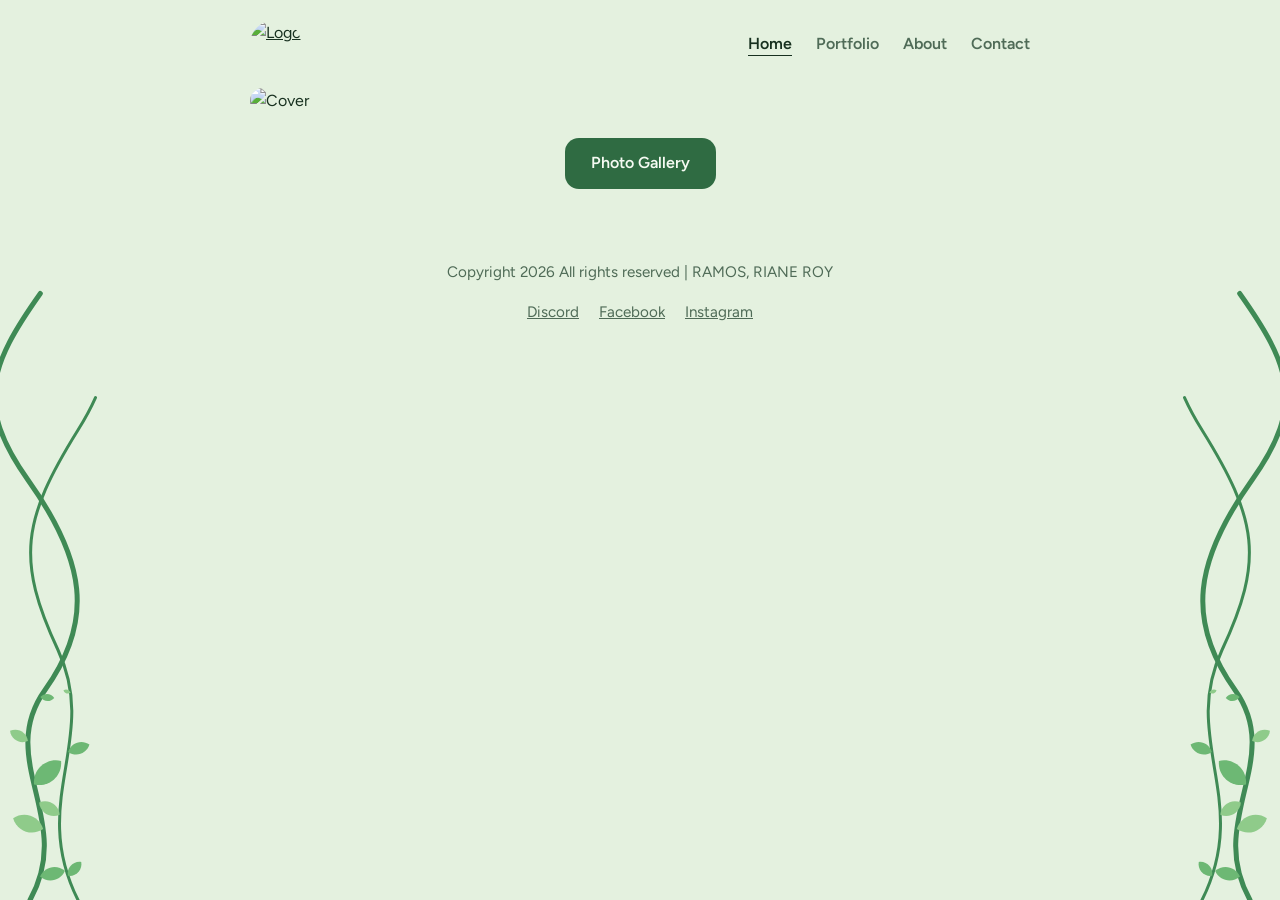
==== index.html @ 3f5baec2 "Add files via upload" ====
<!DOCTYPE html>
<html lang="en">
<head>
  <meta charset="UTF-8">
  <meta name="viewport" content="width=device-width, initial-scale=1">
  <title>Ramos, Home</title>
  <link rel="stylesheet" href="https://fonts.googleapis.com/css2?family=Bricolage+Grotesque:wght@600;700&family=Figtree:wght@400;600&display=swap">
  <link rel="stylesheet" href="style.css">
</head>
<body>
  <!-- Vines on both sides. To remove them, delete these two lines. -->
  <img class="vine left" src="vine.svg" alt="">
  <img class="vine right" src="vine.svg" alt="">

  <div class="page">
    <header>
      <a class="logo" href="index.html"><img src="https://media1.tenor.com/m/20cdjKKgyPEAAAAd/fauna-%E3%83%95%E3%82%A1%E3%82%A6%E3%83%8A.gif" alt="Logo"></a>
      <nav>
        <a href="index.html" class="on">Home</a>
        <a href="portfolio.html">Portfolio</a>
        <a href="about.html">About</a>
        <a href="contact.html">Contact</a>
      </nav>
    </header>

    <main>
      <img class="cover" src="https://media1.tenor.com/m/UCWE2k2UI0oAAAAC/fauna-%E3%83%95%E3%82%A1%E3%82%A6%E3%83%8A.gif" alt="Cover">
      <p class="center"><a class="btn" href="portfolio.html">Photo Gallery</a></p>
    </main>

    <footer>
      <p>Copyright 2026 All rights reserved | RAMOS, RIANE ROY</p>
      <p>
        <a href="https://discord.com/users/1288325333375914038">Discord</a>
        <a href="https://www.facebook.com/riane.ramos.96166">Facebook</a>
        <a href="https://www.instagram.com/its.riri_ow0/">Instagram</a>
      </p>
    </footer>
  </div>
</body>
</html>
---- style.css ----
/* ===== Colors: change these and the whole site follows ===== */
:root {
  --bg: #E4F1DF;        /* page background */
  --card: #F5FAF2;      /* light panels */
  --text: #17301F;      /* main text */
  --soft: #4F6B57;      /* quieter text */
  --line: #C2DBBB;      /* thin borders */
  --button: #2F6B42;    /* button background */
  --button-text: #F5FAF2;
  --accent: #3F8A55;    /* bars, focus rings */
}
@media (prefers-color-scheme: dark) {
  :root {
    --bg: #13241A; --card: #1B3325; --text: #E6F2E4; --soft: #A5C2AC;
    --line: #2C4A38; --button: #8FCB8A; --button-text: #13241A; --accent: #4E9C63;
  }
}

/* ===== Basics ===== */
* { box-sizing: border-box; }
body {
  margin: 0;
  background: var(--bg);
  color: var(--text);
  font-family: "Figtree", system-ui, sans-serif;
  line-height: 1.65;
}
h1, h2 {
  font-family: "Bricolage Grotesque", "Figtree", system-ui, sans-serif;
  line-height: 1.15;
  letter-spacing: -0.02em;
  margin: 0 0 16px;
}
h1 { font-size: clamp(2rem, 6vw, 3rem); }
h2 { font-size: 1.6rem; margin-top: 40px; }
a { color: inherit; }
img, video { max-width: 100%; }
:focus-visible { outline: 3px solid var(--accent); outline-offset: 3px; }
.center { text-align: center; }

/* ===== Vines on the sides ===== */
.vine {
  position: fixed;
  top: 0;
  width: 150px;
  height: 100%;
  pointer-events: none;
}
.left { left: 0; }
.right { right: 0; transform: scaleX(-1); }

/* ===== Page layout: one centered column between the vines ===== */
.page {
  position: relative;
  max-width: 1000px;
  margin: 0 auto;
  padding: 0 110px;
}
header {
  display: flex;
  justify-content: space-between;
  align-items: center;
  padding: 20px 0;
}
.logo img { height: 48px; border-radius: 50%; display: block; }
nav a {
  text-decoration: none;
  color: var(--soft);
  font-weight: 600;
  margin-left: 20px;
}
nav a:hover, nav a.on { color: var(--text); }
nav a.on { text-decoration: underline; text-underline-offset: 6px; }
footer {
  text-align: center;
  color: var(--soft);
  padding: 40px 0 32px;
  font-size: 0.95rem;
}
footer a { margin: 0 8px; }

/* ===== Button ===== */
.btn {
  display: inline-block;
  background: var(--button);
  color: var(--button-text);
  font: inherit;
  font-weight: 600;
  padding: 12px 26px;
  border: 0;
  border-radius: 14px;
  text-decoration: none;
  cursor: pointer;
}
.btn:hover { opacity: 0.9; }

/* ===== Home ===== */
.cover { display: block; width: 100%; border-radius: 24px; margin-bottom: 24px; }

/* ===== Portfolio ===== */
.filters { display: flex; flex-wrap: wrap; gap: 8px; margin-bottom: 24px; }
.filters button {
  font: inherit;
  color: var(--text);
  background: transparent;
  border: 2px solid var(--line);
  border-radius: 999px;
  padding: 4px 16px;
  cursor: pointer;
}
.filters button.on { background: var(--button); color: var(--button-text); border-color: var(--button); }
.gallery { display: grid; grid-template-columns: repeat(auto-fill, minmax(170px, 1fr)); gap: 16px; }
.photo { text-decoration: none; }
.photo[hidden] { display: none; }
.photo img { display: block; width: 100%; aspect-ratio: 1; object-fit: cover; border-radius: 16px; }
.photo span { display: block; font-size: 0.85rem; color: var(--soft); margin-top: 4px; }

/* ===== About ===== */
video { display: block; width: 100%; border-radius: 20px; margin-bottom: 24px; }
.stats { display: flex; flex-wrap: wrap; gap: 16px; margin: 32px 0; }
.stats div { flex: 1; min-width: 140px; background: var(--card); border-radius: 20px; padding: 18px; color: var(--soft); }
.stats strong { display: block; font-size: 2.2rem; color: var(--text); line-height: 1.1; }
.skill p { display: flex; justify-content: space-between; margin: 0 0 4px; font-weight: 600; }
.skill p span { color: var(--soft); }
.bar { height: 10px; background: var(--line); border-radius: 99px; margin-bottom: 18px; overflow: hidden; }
.bar span { display: block; height: 100%; background: var(--accent); border-radius: 99px; }

/* ===== Contact ===== */
.info { list-style: none; padding: 0; margin: 24px 0 32px; }
.info li { display: flex; align-items: center; gap: 12px; margin-bottom: 12px; }
.info img { width: 28px; height: 28px; }
form { display: grid; gap: 12px; }
input, textarea {
  width: 100%;
  font: inherit;
  color: var(--text);
  background: var(--card);
  border: 2px solid var(--line);
  border-radius: 14px;
  padding: 12px 14px;
}
form .btn { justify-self: start; }

/* ===== Smaller screens ===== */
@media (max-width: 900px) {
  .vine { width: 96px; }
  .page { padding: 0 60px; }
}
@media (max-width: 560px) {
  .vine { width: 64px; opacity: 0.7; }
  .page { padding: 0 44px; }
  header { flex-direction: column; gap: 8px; }
  nav a { margin: 0 10px; }
}
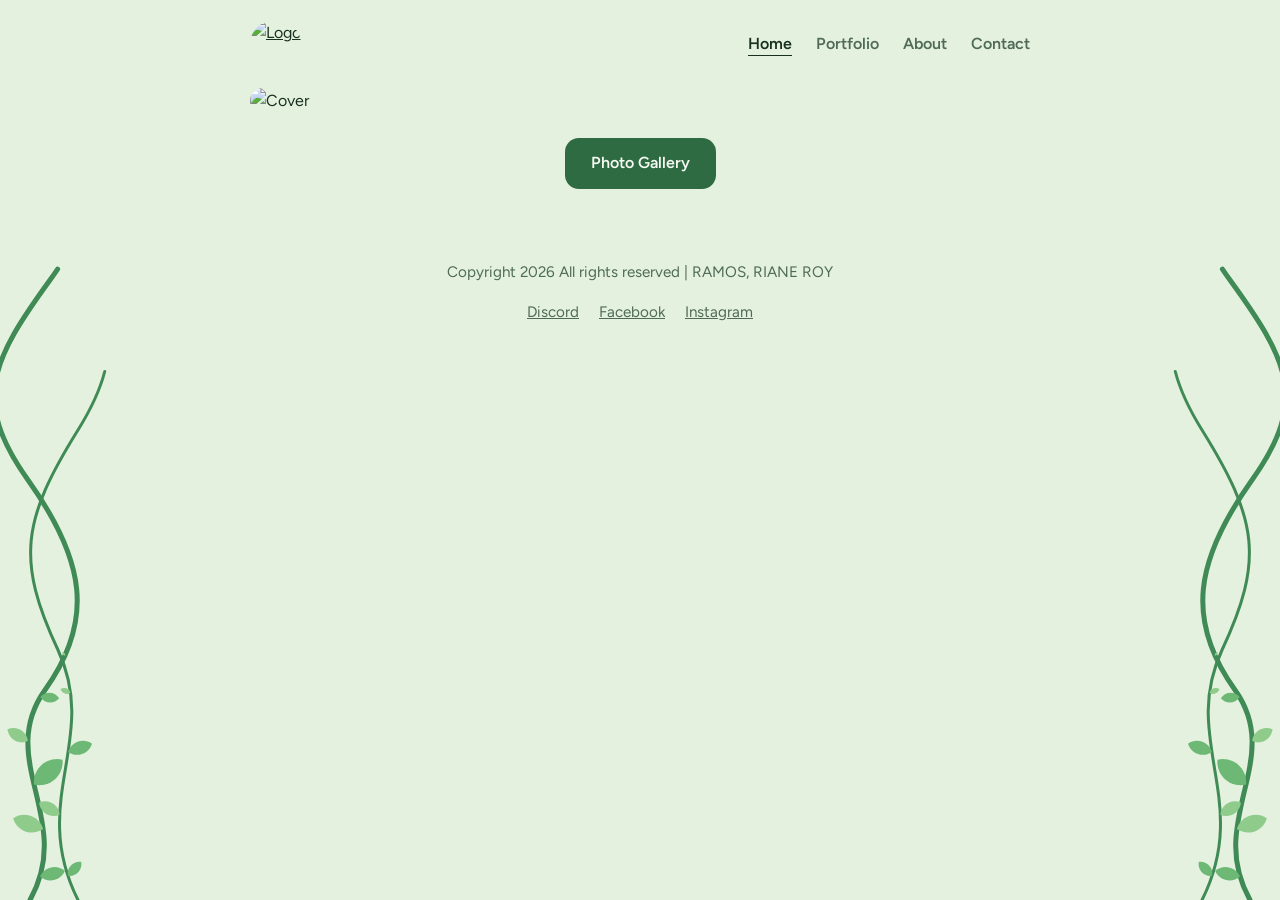
==== commit 8fa46773: "Update index.html" ====
--- a/index.html
+++ b/index.html
@@ -3,7 +3,7 @@
 <head>
   <meta charset="UTF-8">
   <meta name="viewport" content="width=device-width, initial-scale=1">
-  <title>Ramos, Home</title>
+  <title>Home</title>
   <link rel="stylesheet" href="https://fonts.googleapis.com/css2?family=Bricolage+Grotesque:wght@600;700&family=Figtree:wght@400;600&display=swap">
   <link rel="stylesheet" href="style.css">
 </head>
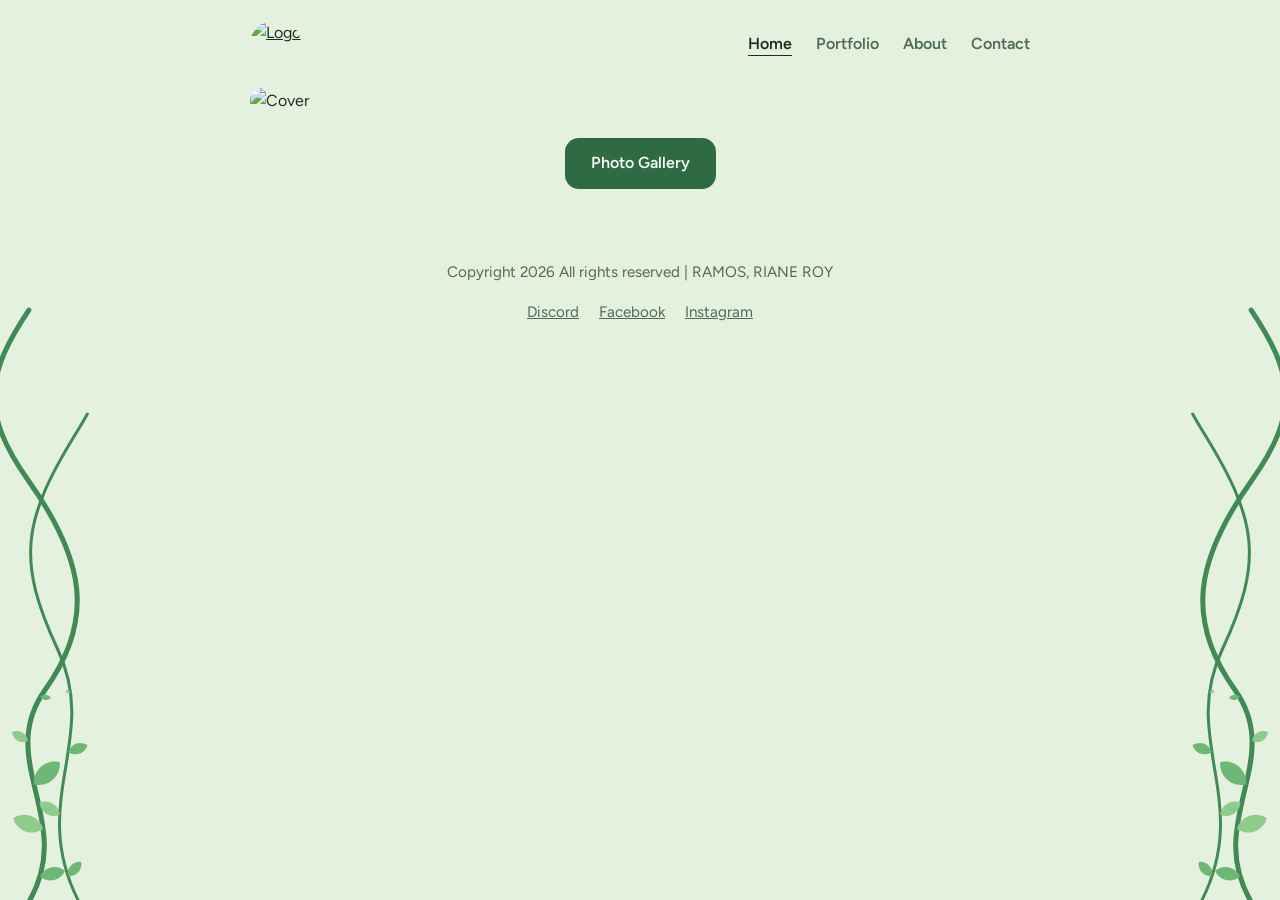
==== commit 34e09b99: "Add files via upload" ====
--- a/index.html
+++ b/index.html
@@ -3,7 +3,9 @@
 <head>
   <meta charset="UTF-8">
   <meta name="viewport" content="width=device-width, initial-scale=1">
-  <title>Home</title>
+  <title>Ramos, Home</title>
+  <!-- Leaf icon shown in the browser tab. -->
+  <link rel="icon" type="image/svg+xml" href="data:image/svg+xml,%3Csvg xmlns='http://www.w3.org/2000/svg' viewBox='0 0 64 64'%3E%3Cpath d='M10 54C8 28 26 8 56 8c2 30-16 48-46 46z' fill='%234c9a52'/%3E%3Cpath d='M12 52L42 22' stroke='%23d8f0d4' stroke-width='3' stroke-linecap='round' fill='none'/%3E%3C/svg%3E">
   <link rel="stylesheet" href="https://fonts.googleapis.com/css2?family=Bricolage+Grotesque:wght@600;700&family=Figtree:wght@400;600&display=swap">
   <link rel="stylesheet" href="style.css">
 </head>
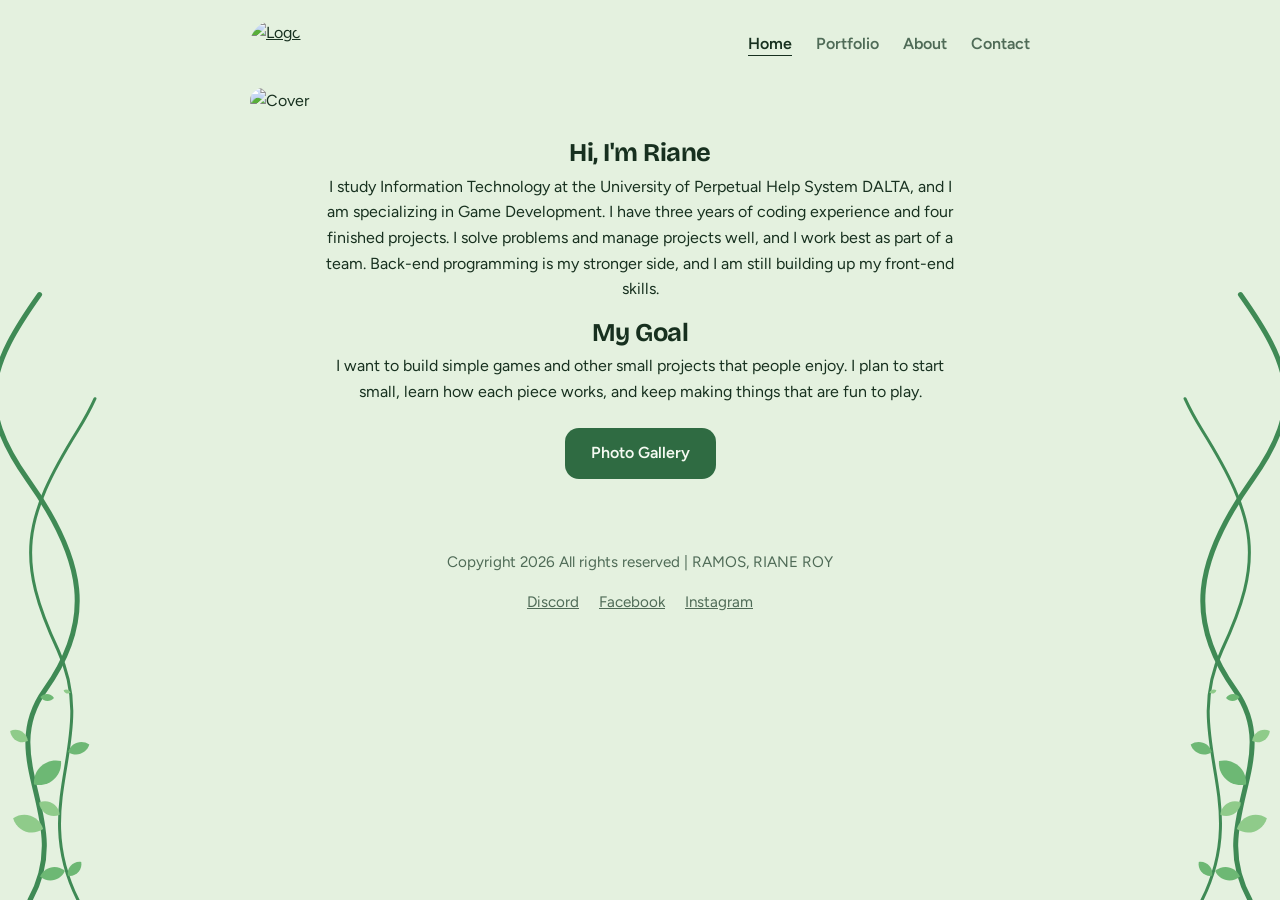
==== commit e3b2d34a: "Update index.html Added intro section with personal information and goals." ====
--- a/index.html
+++ b/index.html
@@ -8,6 +8,12 @@
   <link rel="icon" type="image/svg+xml" href="data:image/svg+xml,%3Csvg xmlns='http://www.w3.org/2000/svg' viewBox='0 0 64 64'%3E%3Cpath d='M10 54C8 28 26 8 56 8c2 30-16 48-46 46z' fill='%234c9a52'/%3E%3Cpath d='M12 52L42 22' stroke='%23d8f0d4' stroke-width='3' stroke-linecap='round' fill='none'/%3E%3C/svg%3E">
   <link rel="stylesheet" href="https://fonts.googleapis.com/css2?family=Bricolage+Grotesque:wght@600;700&family=Figtree:wght@400;600&display=swap">
   <link rel="stylesheet" href="style.css">
+  <!-- Styles for the intro and goal box. Edit the colors or sizes here. -->
+  <style>
+    .intro { max-width: 640px; margin: 24px auto; text-align: center; }
+    .intro h2 { margin: 16px 0 6px; }
+    .intro p { margin: 0 0 8px; line-height: 1.6; }
+  </style>
 </head>
 <body>
   <!-- Vines on both sides. To remove them, delete these two lines. -->
@@ -27,6 +33,14 @@
 
     <main>
       <img class="cover" src="https://media1.tenor.com/m/UCWE2k2UI0oAAAAC/fauna-%E3%83%95%E3%82%A1%E3%82%A6%E3%83%8A.gif" alt="Cover">
+      <!-- Intro and goal. Change the words between the tags to update them. -->
+      <section class="intro">
+        <h2>Hi, I'm Riane</h2>
+        <p>I study Information Technology at the University of Perpetual Help System DALTA, and I am specializing in Game Development. I have three years of coding experience and four finished projects. I solve problems and manage projects well, and I work best as part of a team. Back-end programming is my stronger side, and I am still building up my front-end skills.</p>
+        <h2>My Goal</h2>
+        <p>I want to build simple games and other small projects that people enjoy. I plan to start small, learn how each piece works, and keep making things that are fun to play.</p>
+      </section>
+
       <p class="center"><a class="btn" href="portfolio.html">Photo Gallery</a></p>
     </main>
 
